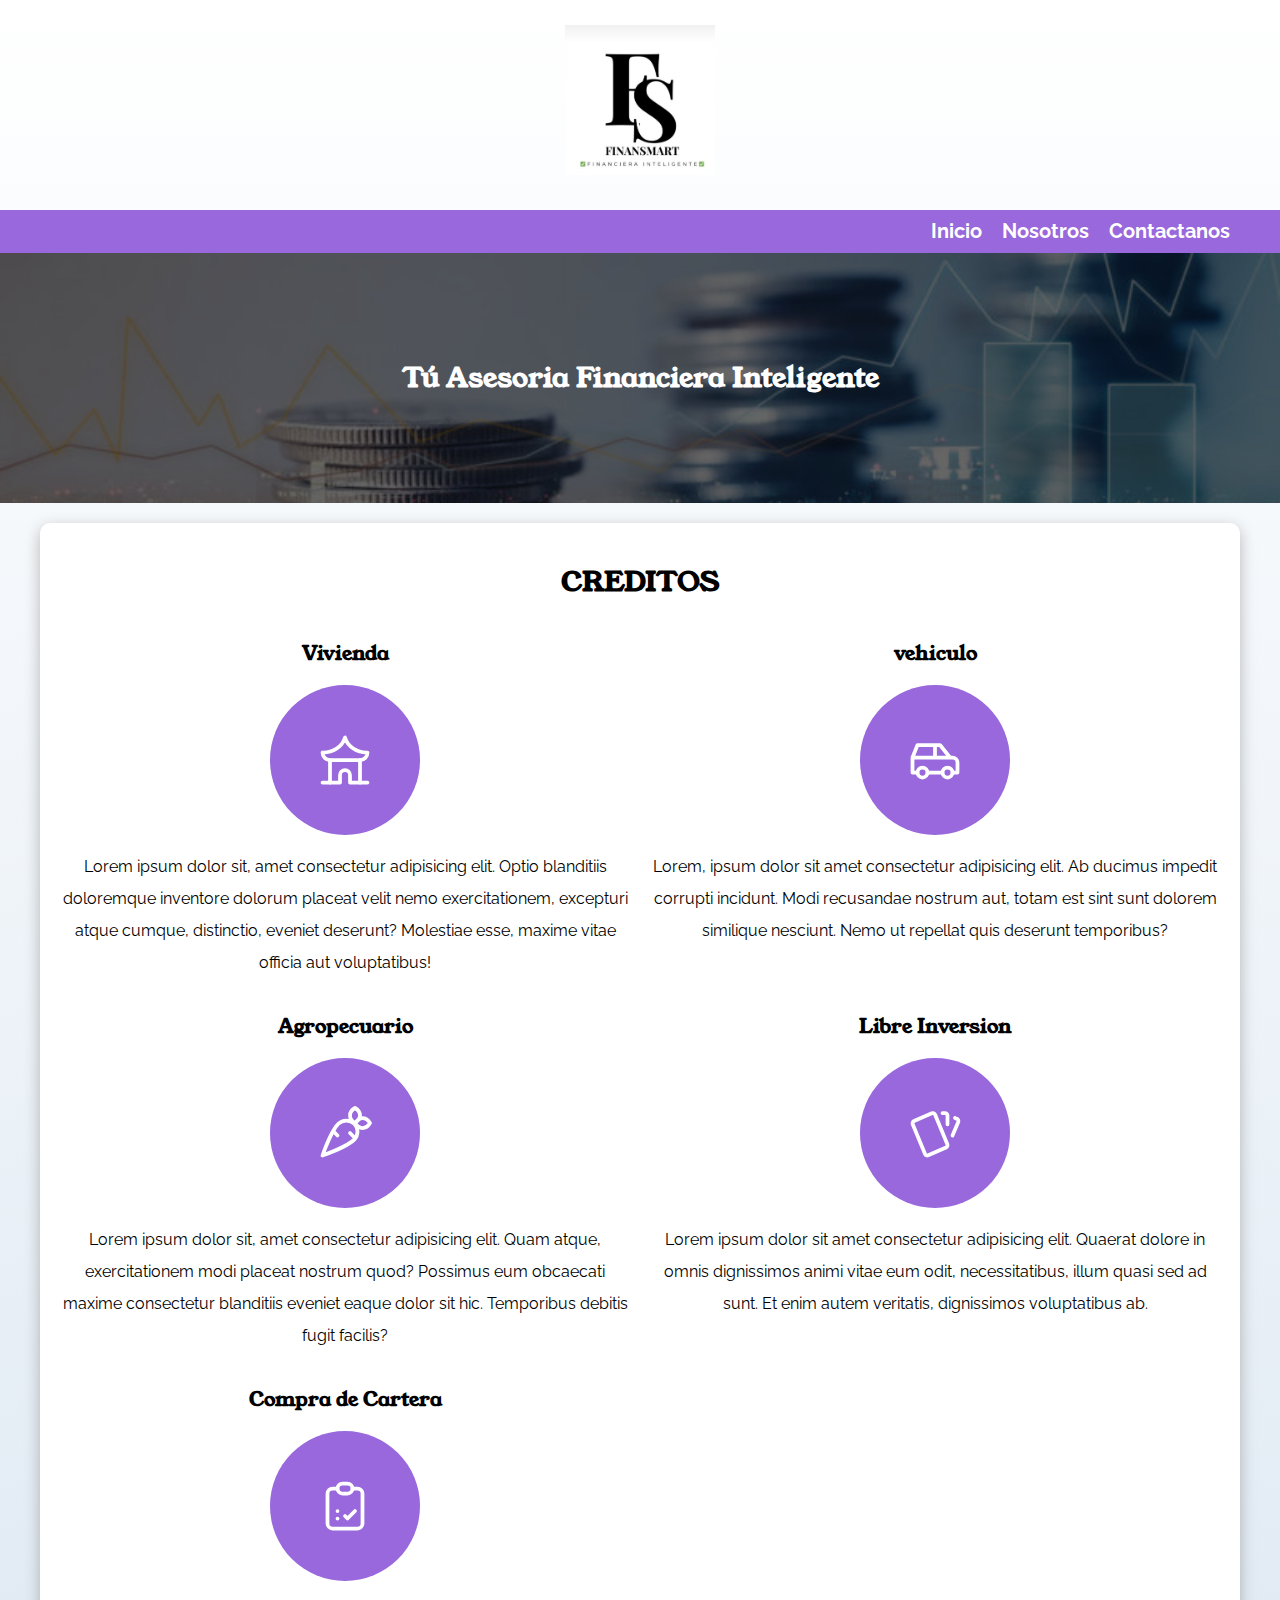
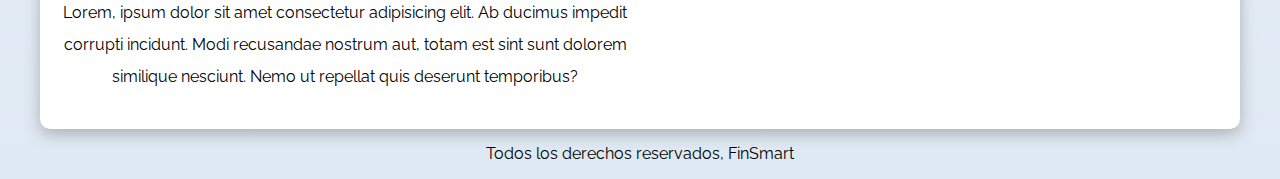
==== creditos.html @ 349445dc "diseño pagina de creditos" ====
<!DOCTYPE html>
<html lang="en">
<head>
  <meta charset="UTF-8">
  <meta name="viewport" content="width=device-width, initial-scale=1.0">
  <title>FinSmart</title>
  <link rel="stylesheet" href="./css/normalize.css">
  <link rel="preconnect" href="https://fonts.googleapis.com">
  <link rel="preconnect" href="https://fonts.gstatic.com" crossorigin>
  <link href="https://fonts.googleapis.com/css2?family=Young+Serif&display=swap" rel="stylesheet">
  <link href="https://fonts.googleapis.com/css2?family=Raleway:ital,wght@0,500;1,400&display=swap" rel="stylesheet">
  <link rel="stylesheet" href="./css/styles.css">

</head>
<body>
  <header>  
    <h1> <img class="logo" src="./img/logo.png"alt="logo"></h1>
  </header>

  <div class="nav-bg">
    <nav class="navegacion-principal contenedor">
      <a href="">Inicio</a>
      <a href="">Nosotros</a>
      <a href="">Contactanos</a>
    </nav>  
  </div>

  <section class="hero">
    <div class="contenido-hero">
      <h2>Tú Asesoria Financiera Inteligente</h2>
    </div>
  </section>


  <main class="contenedor sombra">
    <h2>CREDITOS</h2>
    <div class="servicios">
      <section class="servicio">
        <h3>Vivienda</h3>
        <div class="icono">
          <svg xmlns="http://www.w3.org/2000/svg" class="icon icon-tabler icon-tabler-building-pavilion" width="60" height="80" viewBox="0 0 24 24" stroke-width="1.5" stroke="#ffffff" fill="none" stroke-linecap="round" stroke-linejoin="round">
            <path stroke="none" d="M0 0h24v24H0z" fill="none"/>
            <path d="M3 21h7v-3a2 2 0 0 1 4 0v3h7" />
            <path d="M6 21l0 -9" />
            <path d="M18 21l0 -9" />
            <path d="M6 12h12a3 3 0 0 0 3 -3a9 8 0 0 1 -9 -6a9 8 0 0 1 -9 6a3 3 0 0 0 3 3" />
          </svg>
        </div>
        <p>Lorem ipsum dolor sit, amet consectetur adipisicing elit. Optio blanditiis doloremque inventore dolorum 
          placeat velit nemo exercitationem, excepturi atque cumque, distinctio, eveniet deserunt? Molestiae esse, 
          maxime vitae officia aut voluptatibus!</p>
      </section>

      <section class="servicio">
        <h3>vehiculo</h3>
        <div class="icono">
          <svg xmlns="http://www.w3.org/2000/svg" class="icon icon-tabler icon-tabler-car" width="60" height="80" viewBox="0 0 24 24" stroke-width="1.5" stroke="#ffffff" fill="none" stroke-linecap="round" stroke-linejoin="round">
            <path stroke="none" d="M0 0h24v24H0z" fill="none"/>
            <path d="M7 17m-2 0a2 2 0 1 0 4 0a2 2 0 1 0 -4 0" />
            <path d="M17 17m-2 0a2 2 0 1 0 4 0a2 2 0 1 0 -4 0" />
            <path d="M5 17h-2v-6l2 -5h9l4 5h1a2 2 0 0 1 2 2v4h-2m-4 0h-6m-6 -6h15m-6 0v-5" />
          </svg>  
        </div>
        <p>Lorem, ipsum dolor sit amet consectetur adipisicing elit. Ab ducimus impedit corrupti incidunt. Modi 
          recusandae nostrum aut, totam est sint sunt dolorem similique nesciunt. Nemo ut repellat quis deserunt 
          temporibus?</p>
      </section> 
     
      <section class="servicio">
        <h3>Agropecuario</h3>
        <div class="icono">
          <svg xmlns="http://www.w3.org/2000/svg" class="icon icon-tabler icon-tabler-carrot" width="60" height="80" viewBox="0 0 24 24" stroke-width="1.5" stroke="#ffffff" fill="none" stroke-linecap="round" stroke-linejoin="round">
            <path stroke="none" d="M0 0h24v24H0z" fill="none"/>
            <path d="M3 21s9.834 -3.489 12.684 -6.34a4.487 4.487 0 0 0 0 -6.344a4.483 4.483 0 0 0 -6.342 0c-2.86 2.861 -6.347 12.689 -6.347 12.689z" />
            <path d="M9 13l-1.5 -1.5" />
            <path d="M16 14l-2 -2" />
            <path d="M22 8s-1.14 -2 -3 -2c-1.406 0 -3 2 -3 2s1.14 2 3 2s3 -2 3 -2z" />
            <path d="M16 2s-2 1.14 -2 3s2 3 2 3s2 -1.577 2 -3c0 -1.86 -2 -3 -2 -3z" />
          </svg>
        </div>
        <p>Lorem ipsum dolor sit, amet consectetur adipisicing elit. Quam atque, exercitationem modi placeat nostrum 
          quod? Possimus eum obcaecati maxime consectetur blanditiis eveniet eaque dolor sit hic. Temporibus debitis 
          fugit facilis?</p>
      </section>

      <section class="servicio">
        <h3>Libre Inversion</h3>
        <div class="icono">
          <svg xmlns="http://www.w3.org/2000/svg" class="icon icon-tabler icon-tabler-cards" width="60" height="80" viewBox="0 0 24 24" stroke-width="1.5" stroke="#ffffff" fill="none" stroke-linecap="round" stroke-linejoin="round">
            <path stroke="none" d="M0 0h24v24H0z" fill="none"/>
            <path d="M3.604 7.197l7.138 -3.109a.96 .96 0 0 1 1.27 .527l4.924 11.902a1 1 0 0 1 -.514 1.304l-7.137 3.109a.96 .96 0 0 1 -1.271 -.527l-4.924 -11.903a1 1 0 0 1 .514 -1.304z" />
            <path d="M15 4h1a1 1 0 0 1 1 1v3.5" />
            <path d="M20 6c.264 .112 .52 .217 .768 .315a1 1 0 0 1 .53 1.311l-2.298 5.374" />
          </svg>
        </div>
        <p>Lorem ipsum dolor sit amet consectetur adipisicing elit. Quaerat dolore in omnis dignissimos animi vitae 
          eum odit, necessitatibus, illum quasi sed ad sunt. Et enim autem veritatis, dignissimos voluptatibus ab.</p>
      </section> 

      <section class="servicio">
        <h3>Compra de Cartera</h3>
        <div class="icono">
          <svg xmlns="http://www.w3.org/2000/svg" class="icon icon-tabler icon-tabler-checkup-list" width="60" height="60" viewBox="0 0 24 24" stroke-width="1.5" stroke="#ffffff" fill="none" stroke-linecap="round" stroke-linejoin="round">
            <path stroke="none" d="M0 0h24v24H0z" fill="none"/>
            <path d="M9 5h-2a2 2 0 0 0 -2 2v12a2 2 0 0 0 2 2h10a2 2 0 0 0 2 -2v-12a2 2 0 0 0 -2 -2h-2" />
            <path d="M9 3m0 2a2 2 0 0 1 2 -2h2a2 2 0 0 1 2 2v0a2 2 0 0 1 -2 2h-2a2 2 0 0 1 -2 -2z" />
            <path d="M9 14h.01" />
            <path d="M9 17h.01" />
            <path d="M12 16l1 1l3 -3" />
          </svg>
        </div>
        <p>Lorem, ipsum dolor sit amet consectetur adipisicing elit. Ab ducimus impedit corrupti incidunt. Modi 
          recusandae nostrum aut, totam est sint sunt dolorem similique nesciunt. Nemo ut repellat quis deserunt 
          temporibus?</p>
      </section>
    </div> <!-- cierre del div servicios -->
  </main>
 <footer class="footer">
  <p>Todos los derechos reservados, FinSmart</p>
 </footer>
 <script src="creditos.js" charset="UTF-8"></script>
</body>
</html>







<!-- 
  <div id="sidebar" >
    <div class="toggle-btn">
      <span></span>
    </div>
    <ul class="contenedor">
      <li>
        <img class="logo" src="img/logo.jpeg" alt="logo">
      </li> 
      <li>
        <a href="#" class="enlace abrir-modal" data-modal="vivienda">
            <svg xmlns="http://www.w3.org/2000/svg" class="icon icon-tabler icon-tabler-building-pavilion" width="60" height="30" viewBox="0 0 24 24" stroke-width="1.5" stroke="#ffffff" fill="none" stroke-linecap="round" stroke-linejoin="round">
                <path stroke="none" d="M0 0h24v24H0z" fill="none"/>
                <path d="M3 21h7v-3a2 2 0 0 1 4 0v3h7" />
                <path d="M6 21l0 -9" />
                <path d="M18 21l0 -9" />
                <path d="M6 12h12a3 3 0 0 0 3 -3a9 8 0 0 1 -9 -6a9 8 0 0 1 -9 6a3 3 0 0 0 3 3" />
            </svg>
            VIVIENDA
        </a>
      </li>
      
      <li>
        <a href="#" class="enlace abrir-modal" data-modal="vehiculo">
          <svg xmlns="http://www.w3.org/2000/svg" class="icon icon-tabler icon-tabler-car" width="60" height="30" viewBox="0 0 24 24" stroke-width="1.5" stroke="#ffffff" fill="none" stroke-linecap="round" stroke-linejoin="round">
            <path stroke="none" d="M0 0h24v24H0z" fill="none"/>
            <path d="M7 17m-2 0a2 2 0 1 0 4 0a2 2 0 1 0 -4 0" />
            <path d="M17 17m-2 0a2 2 0 1 0 4 0a2 2 0 1 0 -4 0" />
            <path d="M5 17h-2v-6l2 -5h9l4 5h1a2 2 0 0 1 2 2v4h-2m-4 0h-6m-6 -6h15m-6 0v-5" />
          </svg>          
          VEHÍCULO
        </a>
      </li>
      <li>
        <a href="#" class="enlace abrir-modal" data-modal="inversion">
          
          LIBRE INVERSIÓN
        </a>
      </li>
      <li>
        <a href="#" class="enlace abrir-modal" data-modal="inversion">
          <svg xmlns="http://www.w3.org/2000/svg" class="icon icon-tabler icon-tabler-carrot" width="60" height="30" viewBox="0 0 24 24" stroke-width="1.5" stroke="#ffffff" fill="none" stroke-linecap="round" stroke-linejoin="round">
            <path stroke="none" d="M0 0h24v24H0z" fill="none"/>
            <path d="M3 21s9.834 -3.489 12.684 -6.34a4.487 4.487 0 0 0 0 -6.344a4.483 4.483 0 0 0 -6.342 0c-2.86 2.861 -6.347 12.689 -6.347 12.689z" />
            <path d="M9 13l-1.5 -1.5" />
            <path d="M16 14l-2 -2" />
            <path d="M22 8s-1.14 -2 -3 -2c-1.406 0 -3 2 -3 2s1.14 2 3 2s3 -2 3 -2z" />
            <path d="M16 2s-2 1.14 -2 3s2 3 2 3s2 -1.577 2 -3c0 -1.86 -2 -3 -2 -3z" />
          </svg>
          AGROPECUARIO
        </a>
      </li>
      <li>
        <a href="#" class="enlace abrir-modal" data-modal="inversion">
          <svg xmlns="http://www.w3.org/2000/svg" class="icon icon-tabler icon-tabler-checkup-list" width="60" height="30" viewBox="0 0 24 24" stroke-width="1.5" stroke="#ffffff" fill="none" stroke-linecap="round" stroke-linejoin="round">
            <path stroke="none" d="M0 0h24v24H0z" fill="none"/>
            <path d="M9 5h-2a2 2 0 0 0 -2 2v12a2 2 0 0 0 2 2h10a2 2 0 0 0 2 -2v-12a2 2 0 0 0 -2 -2h-2" />
            <path d="M9 3m0 2a2 2 0 0 1 2 -2h2a2 2 0 0 1 2 2v0a2 2 0 0 1 -2 2h-2a2 2 0 0 1 -2 -2z" />
            <path d="M9 14h.01" />
            <path d="M9 17h.01" />
            <path d="M12 16l1 1l3 -3" />
          </svg>
          COMPRA DE CARTERA
        </a>
      </li>
      
    </ul>

    <div id="modal-vivienda" class="modal">
      <div class="modal-contenido">
        <span class="cerrar" onclick="cerrarModal('vivienda')">&times;</span>
          <form class="formulario"> 
            <div class="contenedor-campos">
              <div class="campo">
                <label for="vivendanueva">Vivienda Nueva</label>
                <input class="input-checkbox"  type="checkbox">
              </div>
              <div class="campo">
                <label for="vivendausada">Vivienda Usada</label>
                <input class="input-checkbox"  type="checkbox">
              </div>
              <div class="campo">
                <label for="vis">Vis</label>
                <input class="input-checkbox"  type="checkbox">
              </div>
              <div class="campo">
                <label for="novis">No Vis</label>
                <input class="input-checkbox" type="checkbox">                          
              </div>
              <div class="campo">
                <label for="economia">Acividad Económica</label>
                <input class="input-text" type="text">
              </div>
              <div class="campo">
                <label for="salario">Rango Salarial</label>
                <input class="input-text" type="text">
              </div>
              <div class="campo">
                <label for="salario">Tipo de Contrato</label>
                <input class="input-text" type="text">
              </div>
            </div>
          </form>
      </div>
    </div>
    <div id="modal-inversion" class="modal">
      <div class="modal-contenido">
        <span class="cerrar" onclick="cerrarModal('inversion')">&times;</span>
        <p>Contenido de la inversion</p>
      </div>
    </div>
    <div id="modal-vehiculo" class="modal">
      <div class="modal-contenido">
        <span class="cerrar" onclick="cerrarModal('vehiculo')">&times;</span>
        <p>Contenido de la vehiculo</p>
      </div>
    </div>
    <div id="modal-contacto" class="modal">
      <div class="modal-contenido">
        <span class="cerrar" onclick="cerrarModal('contacto')">&times;</span>
        <p>Contenido de la contacto</p>
      </div>
    </div>

    
  </div> -->
---- css/styles.css ----
:root {
    --primario: #9868dc;
    --blanco: #ffffff;
    --fuentetitulos:'Young Serif', serif; 
    --fuenteparrafos: 'Raleway', sans-serif; 
    
}
/*Globales*/
html{
    font-size:62.5% ;
    box-sizing: border-box;
}
*, *:before,*:after {
    box-sizing: inherit;
}
body{
    font-size: 16px;/* 1 rem = 10px*/
    font-family: 'Raleway', sans-serif;
    background-image: linear-gradient(to top, #DFE9F3 0%, var(--blanco) 100%);
}
.contenedor {
    max-width: 120rem;
    margin: 0 auto;
}

.logo {
    width: 15rem;    
}
.sombra {
    -webkit-box-shadow: 0px 5px 15px 0px rgba(112,112,112,0.48);
    -moz-box-shadow: 0px 5px 15px 0px rgba(112,112,112,0.48);
    box-shadow: 0px 5px 15px 0px rgba(112,112,112,0.48);
    background-color: var(--blanco);
    padding: 2rem;
    border-radius: 1rem;
}
/* Tipografia*/
h1 {
    font-size: 3.8rem;
}
h2 {
    font-size: 2.8rem;   
}
h3 {
    font-size: 2rem;
}
h1,h2,h3 {
    font-family: 'Young Serif', serif;
    text-align: center;
}



/* Navegacion Principal */
.nav-bg{
    background-color: var(--primario);
}
.navegacion-principal {   
    display: flex;
    flex-direction: column;
  
}

@media (min-width: 480px) {
    .navegacion-principal {
        flex-direction: row;
        justify-content: flex-end;
    }
}
.navegacion-principal a {
    display: block;
    text-align: center;
    color: var(--blanco);
    text-decoration: none;
    font-size: 2rem;
    font-weight: 700;
    padding: 1rem;
}
.navegacion-principal a:hover {
    background-color: var(--blanco);
    color: var(--primario);
}
/*backgraun imagen*/
.hero {
    background-image: url(../img/imagenppal.jpg);
    background-repeat: no-repeat;
    background-size: cover;
    height: 250px;
    position: relative;
    margin-bottom: 2rem;
}
.contenido-hero {
    position: absolute;
    background-color: rgba(0, 0, 0, 0.6);
    width: 100%;
    height: 100%;
    display: flex;
    /*alinear vertical y horizontalmente*/
    flex-direction: column;
    align-items: center;
    justify-content: center;
    color: var(--blanco);
}
/* servicios */
@media (min-width: 768px) {
    .servicios {
        display: grid;
        grid-template-columns: 1fr 1fr ;
        grid-template-rows: auto auto auto;
        column-gap: 2rem;
    }

    
}
.servicio {
    display: flex;
    flex-direction: column;
    align-items: center;
}
.servicio p {
    line-height: 2;
    text-align: center;
    font-family: var(--fuenteparrafos);
}
.servicio .icono {
    height: 15rem;
    width: 15rem;
    background-color: var(--primario);
    border-radius: 50%;
    display: flex;
    justify-content: center;
    align-items: center;
}



  /* terminos y condicones  */
.contenedor-tercon {
    margin: 10% 25%;
    box-shadow: 15px 15px 25px 25px;
    border-radius: 10px;
}

 .button-tercon {
    margin-bottom:25px;
    padding: 10px;
    border-radius: 10px;
    background-color: blue;
    color: white;
 }

.overlay {
    display: none;
    position: fixed;
    top: 0;
    left: 0;
    width: 100%;
    height: 100%;
    background-color: rgba(0, 0, 0, 0.7);
    align-items: center;
    justify-content: center;
    z-index: 1;
}
.popup {
    background-color: #fff;
    padding: 20px;
    border-radius: 5px;
    box-shadow: 0px 0px 10px rgba(0, 0, 0, 0.5);
    text-align: center;
}

.footer {
    text-align: center;
}
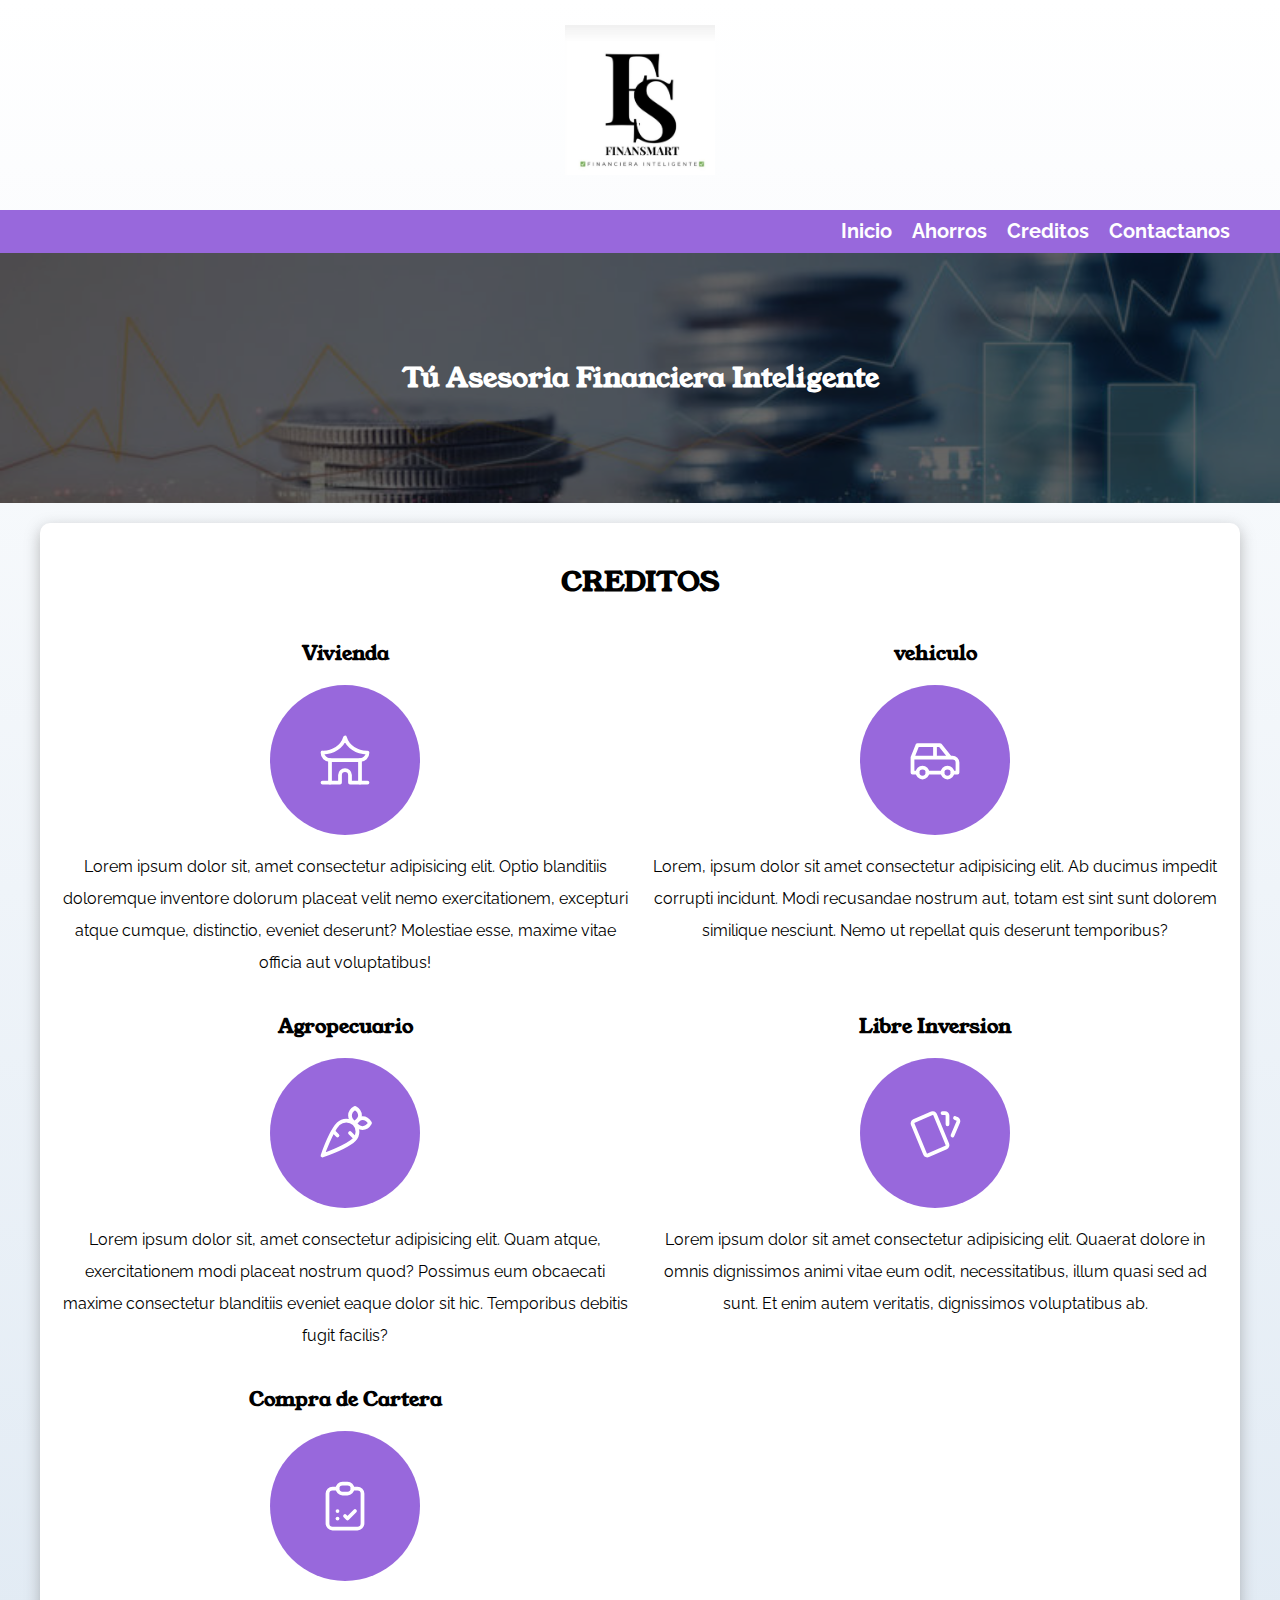
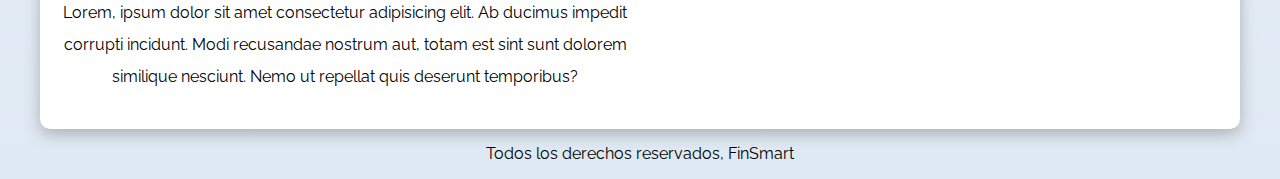
==== commit 85d03136: "enlaszando pagina de creditos y ahorros" ====
--- a/creditos.html
+++ b/creditos.html
@@ -10,6 +10,7 @@
   <link href="https://fonts.googleapis.com/css2?family=Young+Serif&display=swap" rel="stylesheet">
   <link href="https://fonts.googleapis.com/css2?family=Raleway:ital,wght@0,500;1,400&display=swap" rel="stylesheet">
   <link rel="stylesheet" href="./css/styles.css">
+ 
 
 </head>
 <body>
@@ -20,7 +21,8 @@
   <div class="nav-bg">
     <nav class="navegacion-principal contenedor">
       <a href="">Inicio</a>
-      <a href="">Nosotros</a>
+      <a href="./cuentadeahorros.html">Ahorros</a>
+      <a href="./creditos.js">Creditos</a>
       <a href="">Contactanos</a>
     </nav>  
   </div>
--- a/css/styles.css
+++ b/css/styles.css
@@ -145,7 +145,7 @@
     margin-bottom:25px;
     padding: 10px;
     border-radius: 10px;
-    background-color: blue;
+    background-color: #9868DC;
     color: white;
  }
 
@@ -171,4 +171,68 @@
 
 .footer {
     text-align: center;
+}
+
+/* Formulario de registro */
+
+.formulario {
+
+    background-color: #f5f5f5;
+    display: flex;
+    justify-content: center;
+    align-items: center;
+    
+ 
+}
+
+.form-container {
+    background-color: #fff;
+    border: 1px solid #ccc;
+    border-radius: 5px;
+    box-shadow: 0 0 10px rgba(0, 0, 0, 0.1);
+    max-width: 600px;
+    padding: 20px;
+    text-align: center;
+   
+}
+
+h1 {
+    color: var(--primario);
+    
+}
+
+.input-group {
+    margin-bottom: 20px;
+}
+
+label {
+    display: block;
+    font-weight: bold;
+    margin-bottom: 5px;
+    color: #555;
+}
+
+input[type="text"],
+input[type="tel"],
+select {
+    width: 100%;
+    padding: 10px;
+    border: 1px solid #ccc;
+    border-radius: 3px;
+    font-size: 16px;
+}
+
+input[type="submit"] {
+    background-color: var(--primario);
+    color: #fff;
+    padding: 10px 20px;
+    border: none;
+    border-radius: 3px;
+    font-size: 18px;
+    cursor: pointer;
+    transition: background-color 0.3s;
+}
+
+input[type="submit"]:hover {
+    background-color: #710c7e;
 }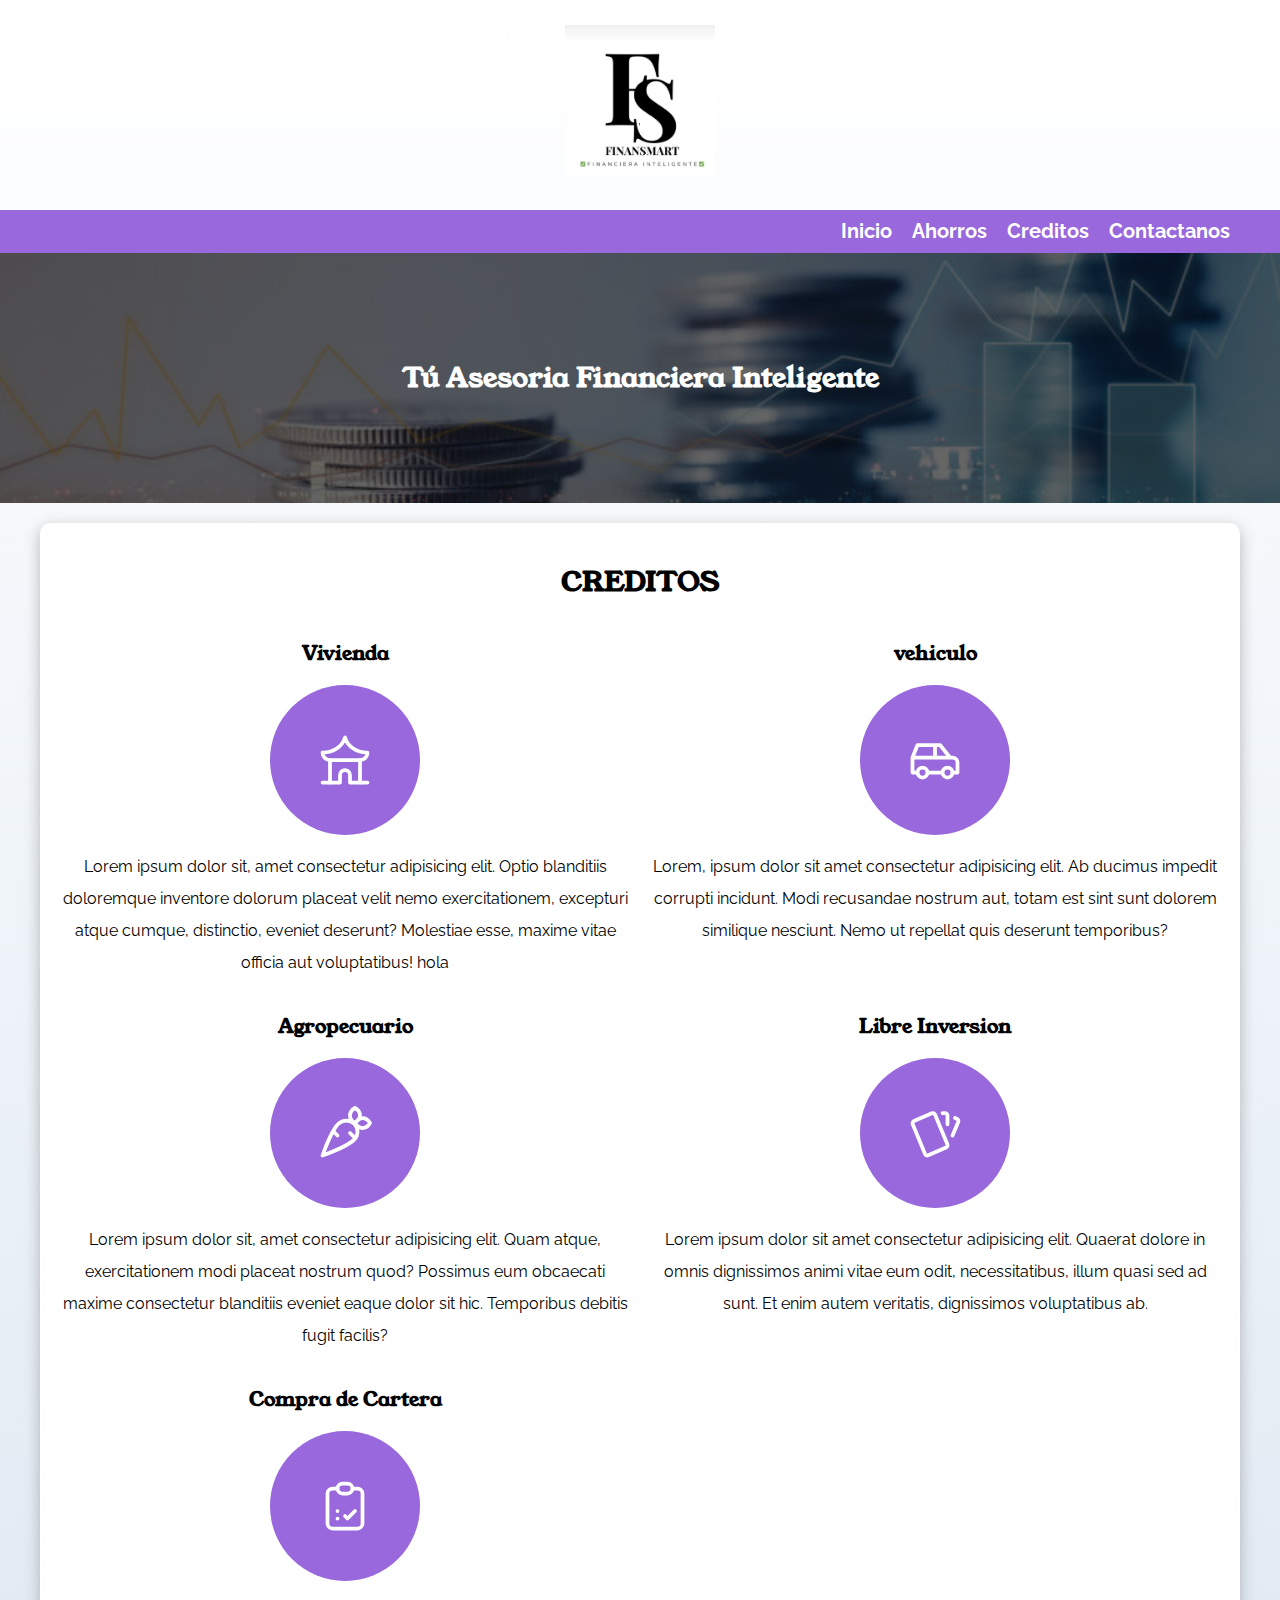
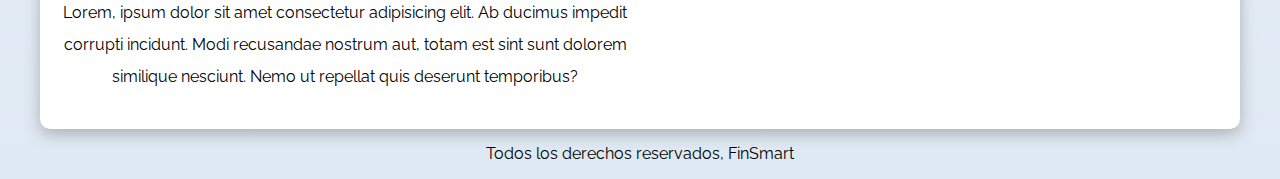
==== commit 3ddb445b: "modif hola" ====
--- a/creditos.html
+++ b/creditos.html
@@ -50,7 +50,7 @@
         </div>
         <p>Lorem ipsum dolor sit, amet consectetur adipisicing elit. Optio blanditiis doloremque inventore dolorum 
           placeat velit nemo exercitationem, excepturi atque cumque, distinctio, eveniet deserunt? Molestiae esse, 
-          maxime vitae officia aut voluptatibus!</p>
+          maxime vitae officia aut voluptatibus! hola</p>
       </section>
 
       <section class="servicio">
--- a/css/styles.css
+++ b/css/styles.css
@@ -131,6 +131,7 @@
     justify-content: center;
     align-items: center;
 }
+
 
 
 
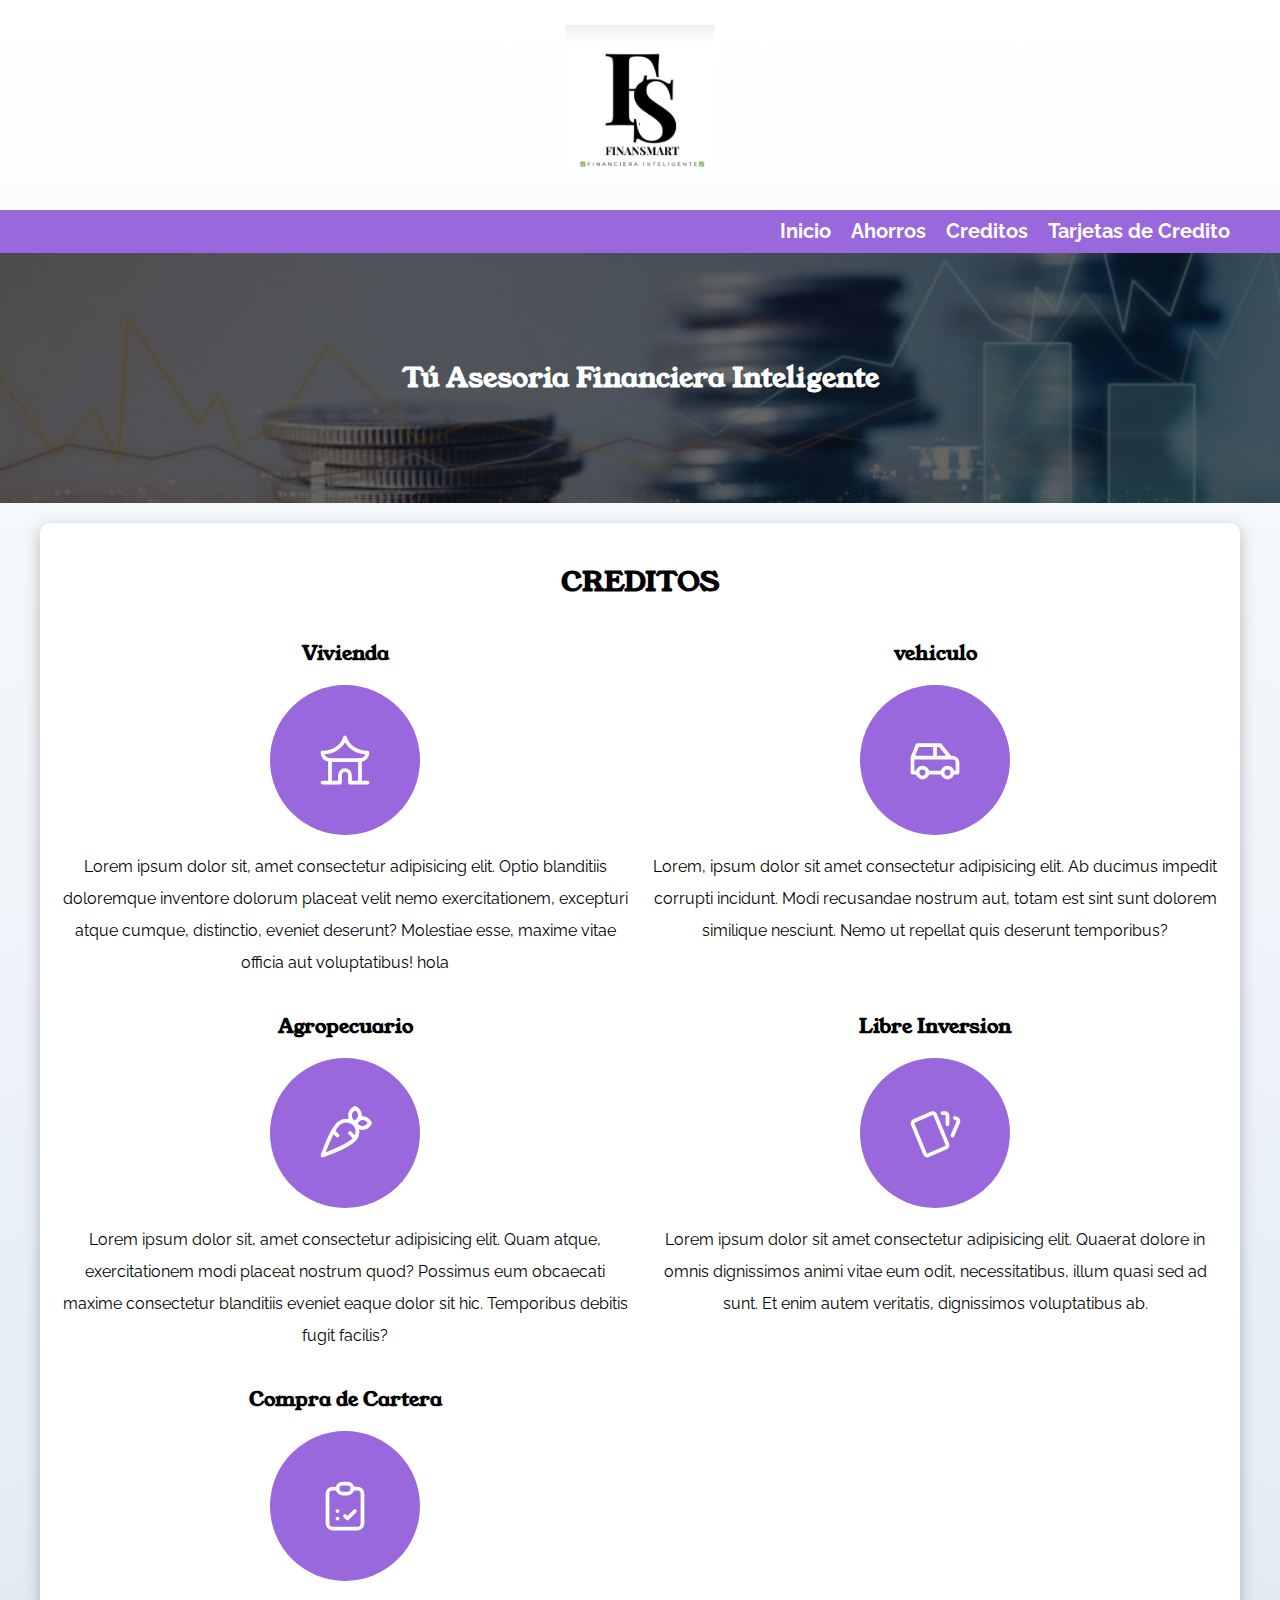
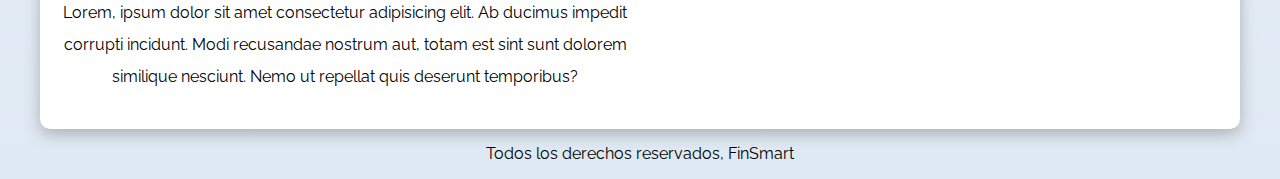
==== commit 710f3efa: "pagina tarjeta credito" ====
--- a/creditos.html
+++ b/creditos.html
@@ -20,10 +20,10 @@
 
   <div class="nav-bg">
     <nav class="navegacion-principal contenedor">
-      <a href="">Inicio</a>
+      <a href="./index.html">Inicio</a>
       <a href="./cuentadeahorros.html">Ahorros</a>
-      <a href="./creditos.js">Creditos</a>
-      <a href="">Contactanos</a>
+      <a href="./creditos.html">Creditos</a>
+      <a href="./paginaTCreditos.html">Tarjetas de Credito</a>
     </nav>  
   </div>
 
--- a/css/styles.css
+++ b/css/styles.css
@@ -47,6 +47,10 @@
 h1,h2,h3 {
     font-family: 'Young Serif', serif;
     text-align: center;
+}
+p {
+	font-family: var(--fuenteparrafos);
+	text-align: center;
 }
 
 
@@ -236,4 +240,257 @@
 
 input[type="submit"]:hover {
     background-color: #710c7e;
-}+}
+.boton-guardar {
+    display: inline-block;
+    padding: 10px 20px;
+    background-color: #710c7e;
+    color: #fff; 
+    text-decoration: none; 
+    border: 1px solid #710c7e; 
+    border-radius: 5px; 
+  }
+  
+  .boton-guardar:hover {
+    background-color: #710c7e;
+  }
+ 
+/* Boton de empieza*/
+
+	input[type="button"],
+	input[type="submit"],
+	input[type="reset"],
+	button,
+	.button {
+		-webkit-appearance: none;
+		display: inline-block;
+		text-decoration: none;
+		cursor: pointer;
+		border: 0;
+		border-radius: 5px;
+		background: #9868DC;
+		color: #ffffff !important;
+		font-weight: 700;
+		outline: 0;
+		font-size: 1.1em;
+		padding: 0.65em 1.5em 0.65em 1.5em;
+		text-align: center;
+		-moz-transition: background-color .25s ease-in-out;
+		-webkit-transition: background-color .25s ease-in-out;
+		-ms-transition: background-color .25s ease-in-out;
+		transition: background-color .25s ease-in-out;
+	}
+
+		input[type="button"].icon:before,
+		input[type="submit"].icon:before,
+		input[type="reset"].icon:before,
+		button.icon:before,
+		.button.icon:before {
+			opacity: 0.35;
+			position: relative;
+			top: 0.05em;
+			margin-right: 0.75em;
+		}
+
+		input[type="button"].large,
+		input[type="submit"].large,
+		input[type="reset"].large,
+		button.large,
+		.button.large {
+			font-size: 1.5em;
+			padding: 0.75em 1.5em 0.75em 1.5em;
+		}
+
+/* Iconos principales */
+
+	.icon {
+		text-decoration: none;
+		position: relative;
+		text-decoration: none;
+	}
+
+		.icon:before {
+			-moz-osx-font-smoothing: grayscale;
+			-webkit-font-smoothing: antialiased;
+			display: inline-block;
+			font-style: normal;
+			font-variant: normal;
+			text-rendering: auto;
+			line-height: 1;
+			text-transform: none !important;
+			font-family: 'Font Awesome 5 Free';
+			font-weight: 400;
+		}
+
+		.icon.solid:before {
+			font-weight: 900;
+		}
+
+		.icon.brands:before {
+			font-family: 'Font Awesome 5 Brands';
+		}
+
+		.icon:before {
+			line-height: inherit;
+		}
+
+		.icon > .label {
+			display: none;
+		}
+
+		.icon.featured {
+			position: relative;
+			display: inline-block;
+			background-color: #2aa4dd;
+			width: 9em;
+			padding: 1.75em 0 0.75em 0;
+			border-top-left-radius: 5px;
+			border-top-right-radius: 5px;
+			margin: 0 0 4.5em 0;
+			cursor: default;
+		}
+
+			.icon.featured:after {
+				content: '';
+				position: absolute;
+				bottom: -1.95em;
+				left: 0;
+				border-top: solid 2em #9868DC;
+				border-left: solid 4.5em transparent;
+				border-right: solid 4.5em transparent;
+			}
+
+			.icon.featured.alt {
+				background-color: #2aa4dd;
+			}
+
+				.icon.featured.alt:after {
+					border-top-color: #9868DC;
+				}
+
+			.icon.featured.alt2 {
+				background-color: #2aa4dd;
+			}
+
+				.icon.featured.alt2:after {
+					border-top-color: #9868DC;
+				}
+
+
+
+/* fondo de donde va empieza vivir una experiencia financiera */
+
+	#banner {
+		background: #9868DC url("../../images/pic01.jpg");
+		background-position: center center;
+		background-size: auto 100%;
+		background-repeat: no-repeat;
+		text-align: center;
+		position: relative;
+		padding: 8em 0;
+		margin: 4em 0 0 0;
+	}
+
+		#banner header {
+			background-color: rgba(34, 30, 31, 0.98);
+			display: inline-block;
+			padding: 2.5em 5em;
+			border-radius: 5px;
+		}
+
+			#banner header h2 {
+				color: #9868DC;
+				font-weight: 700;
+				font-size: 2.5em;
+				margin: 0 0 0.65em 0;
+			}
+
+			#banner header p {
+				color: #2aa4dd;
+				padding: 0;
+				font-style: normal;
+				margin: 0;
+				font-size: 1.5em;
+			}
+
+/* centra la pagina */
+
+	#intro {
+		text-align: center;
+		overflow: hidden;
+	}
+
+		#intro section {
+			margin: 3em 0;
+			padding: 2.5em 0;
+		}
+
+		#intro h2 {
+			font-size: 1.75em;
+		}
+
+		#intro p {
+			margin: 5;
+		}
+
+		#intro .middle {
+			position: relative;
+			z-index: 1;
+		}
+
+			#intro .middle:before {
+				content: '';
+				width: 32px;
+				height: 100%;
+				position: absolute;
+				left: -24px;
+				top: 0;
+				display: block;
+				z-index: -1;
+				box-shadow: 32px 0 0 0 #fff, 0 -32px 0 0 #fff, 0 32px 0 0 #fff, 32px 32px 0 0 #fff, 32px -32px 0 0 #fff, 0 0 32px 0 rgba(0, 0, 0, 0.15);
+			}
+
+			#intro .middle:after {
+				content: '';
+				width: 32px;
+				height: 100%;
+				position: absolute;
+				right: -24px;
+				top: 0;
+				display: block;
+				z-index: -1;
+				box-shadow: -32px 0 0 0 #fff, 0 -32px 0 0 #fff, 0 32px 0 0 #fff, -32px 32px 0 0 #fff, -32px -32px 0 0 #fff, 0 0 32px 0 rgba(0, 0, 0, 0.15);
+			}
+
+		#intro .button {
+			min-width: 12em;
+		}
+
+		#intro footer {
+			margin: 0;
+		}
+
+
+
+		/* centra titulo */
+
+			#footer {
+				padding: 40px 0 20px 0;
+			}
+
+	
+    .center { 
+        height: 200px;
+        position: relative;
+        border: 3px solid #9868DC(55, 0, 128); 
+      }
+      
+      .center h1 {
+        margin: 0;
+        position: absolute;
+        top: 50%;
+        left: 50%;
+        -ms-transform: translate(-50%, -50%);
+        transform: translate(-50%, -50%);
+      }
+	   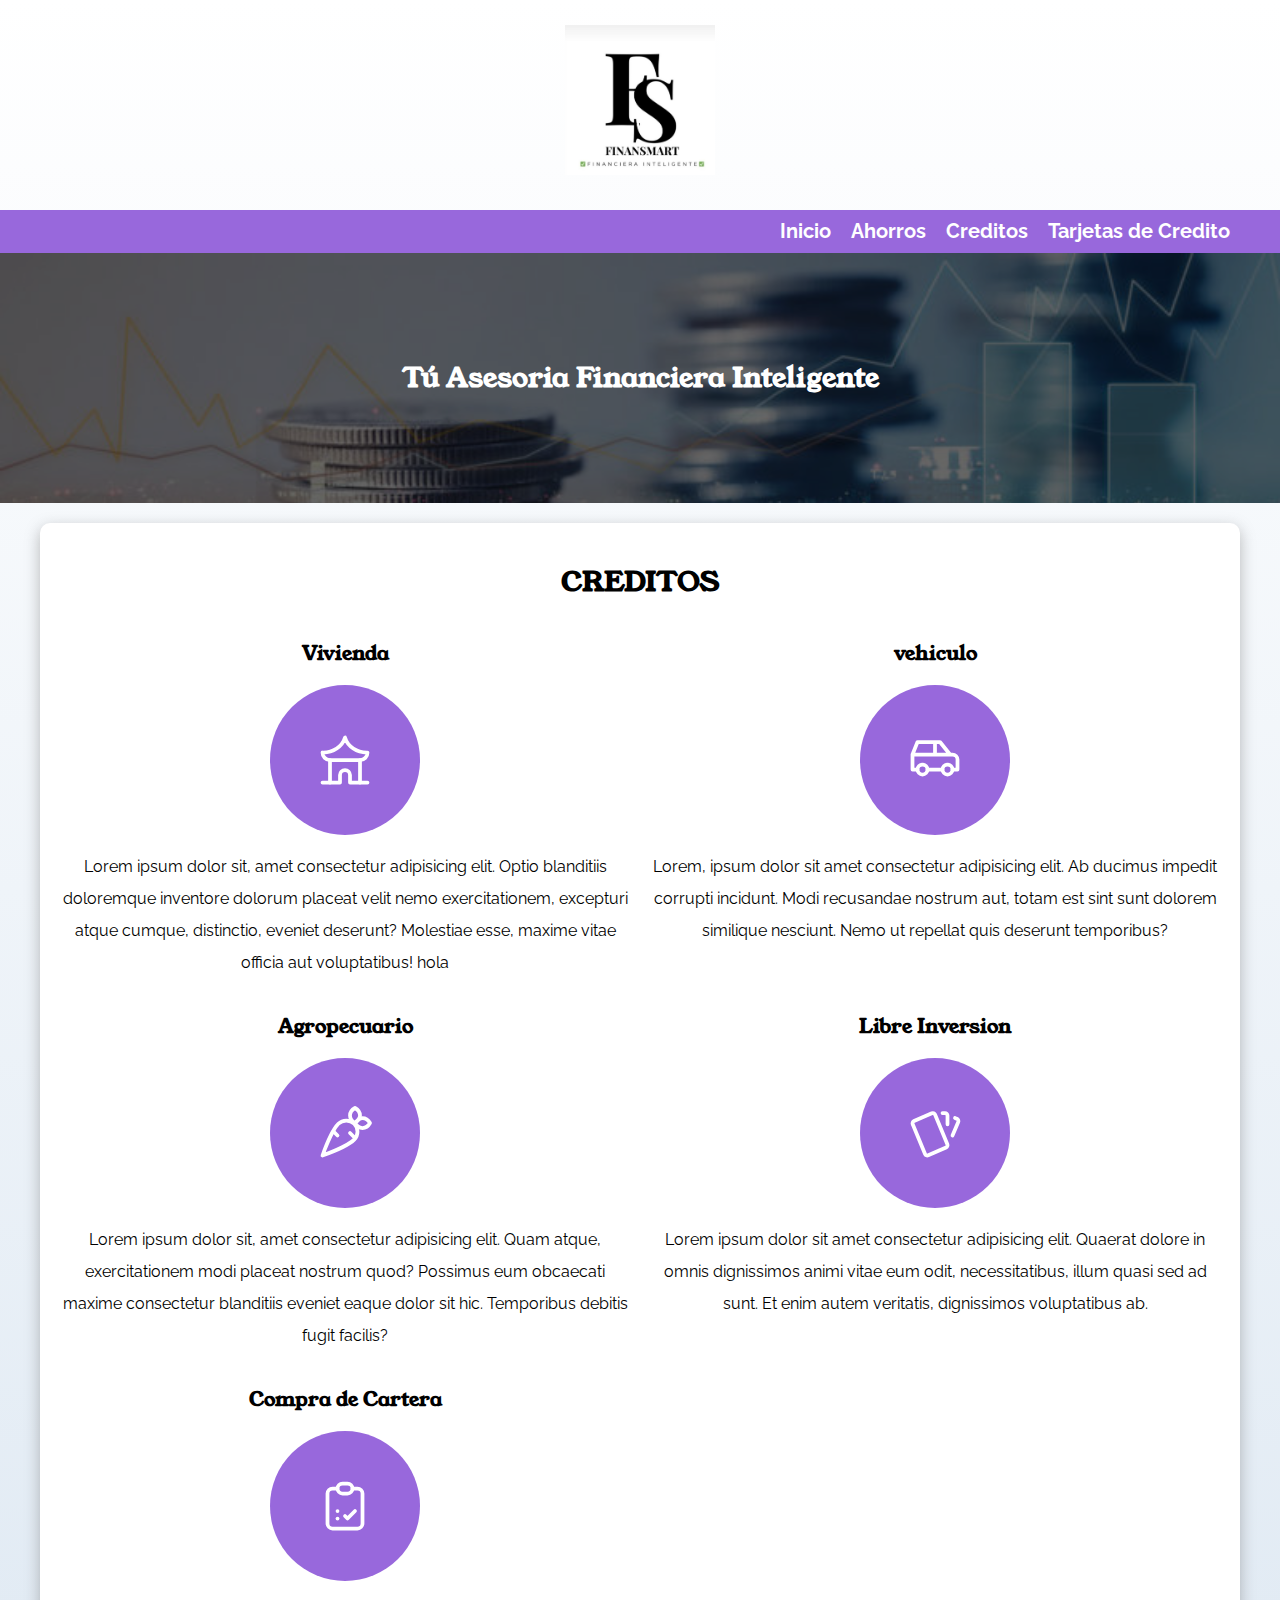
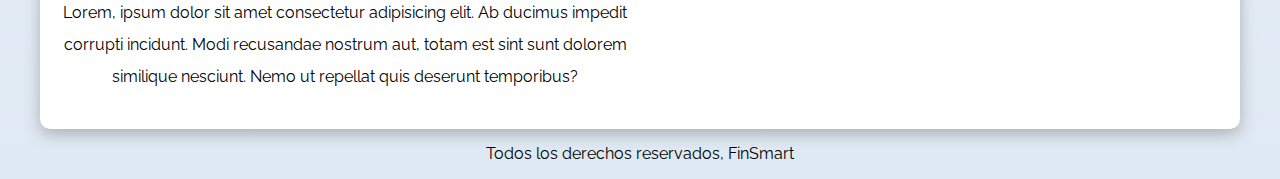
==== commit 2f55ed68: "cambiando estilos" ====
--- a/creditos.html
+++ b/creditos.html
@@ -39,7 +39,7 @@
     <div class="servicios">
       <section class="servicio">
         <h3>Vivienda</h3>
-        <div class="icono">
+        <div class="icono" >
           <svg xmlns="http://www.w3.org/2000/svg" class="icon icon-tabler icon-tabler-building-pavilion" width="60" height="80" viewBox="0 0 24 24" stroke-width="1.5" stroke="#ffffff" fill="none" stroke-linecap="round" stroke-linejoin="round">
             <path stroke="none" d="M0 0h24v24H0z" fill="none"/>
             <path d="M3 21h7v-3a2 2 0 0 1 4 0v3h7" />
@@ -52,16 +52,55 @@
           placeat velit nemo exercitationem, excepturi atque cumque, distinctio, eveniet deserunt? Molestiae esse, 
           maxime vitae officia aut voluptatibus! hola</p>
       </section>
+      <!-- <div id="myModal" class="modal">
+        <div class="modal-content">
+            <span class="close" id="closeModal">&times;</span>
+            <form class="formulario"> 
+              <div class="contenedor-campos">
+                <div class="campo">
+                  <label for="vivendanueva">Vivienda Nueva</label>
+                  <input class="input-checkbox"  type="checkbox">
+                </div>
+                <div class="campo">
+                  <label for="vivendausada">Vivienda Usada</label>
+                  <input class="input-checkbox"  type="checkbox">
+                </div>
+                <div class="campo">
+                  <label for="vis">Vis</label>
+                  <input class="input-checkbox"  type="checkbox">
+                </div>
+                <div class="campo">
+                  <label for="novis">No Vis</label>
+                  <input class="input-checkbox" type="checkbox">                          
+                </div>
+                <div class="campo">
+                  <label for="economia">Acividad Económica</label>
+                  <input class="input-text" type="text">
+                </div>
+                <div class="campo">
+                  <label for="salario">Rango Salarial</label>
+                  <input class="input-text" type="text">
+                </div>
+                <div class="campo">
+                  <label for="salario">Tipo de Contrato</label>
+                  <input class="input-text" type="text">
+                </div>
+              </div>
+            </form>
+        </div>
+    </div> -->
 
       <section class="servicio">
         <h3>vehiculo</h3>
         <div class="icono">
+          <a href="#" class="enlace abrir-modal" data-modal="vivienda">
           <svg xmlns="http://www.w3.org/2000/svg" class="icon icon-tabler icon-tabler-car" width="60" height="80" viewBox="0 0 24 24" stroke-width="1.5" stroke="#ffffff" fill="none" stroke-linecap="round" stroke-linejoin="round">
             <path stroke="none" d="M0 0h24v24H0z" fill="none"/>
             <path d="M7 17m-2 0a2 2 0 1 0 4 0a2 2 0 1 0 -4 0" />
             <path d="M17 17m-2 0a2 2 0 1 0 4 0a2 2 0 1 0 -4 0" />
             <path d="M5 17h-2v-6l2 -5h9l4 5h1a2 2 0 0 1 2 2v4h-2m-4 0h-6m-6 -6h15m-6 0v-5" />
-          </svg>  
+          </svg>
+        </a>  
         </div>
         <p>Lorem, ipsum dolor sit amet consectetur adipisicing elit. Ab ducimus impedit corrupti incidunt. Modi 
           recusandae nostrum aut, totam est sint sunt dolorem similique nesciunt. Nemo ut repellat quis deserunt 
@@ -128,132 +167,3 @@
 
 
 
-
-
-<!-- 
-  <div id="sidebar" >
-    <div class="toggle-btn">
-      <span></span>
-    </div>
-    <ul class="contenedor">
-      <li>
-        <img class="logo" src="img/logo.jpeg" alt="logo">
-      </li> 
-      <li>
-        <a href="#" class="enlace abrir-modal" data-modal="vivienda">
-            <svg xmlns="http://www.w3.org/2000/svg" class="icon icon-tabler icon-tabler-building-pavilion" width="60" height="30" viewBox="0 0 24 24" stroke-width="1.5" stroke="#ffffff" fill="none" stroke-linecap="round" stroke-linejoin="round">
-                <path stroke="none" d="M0 0h24v24H0z" fill="none"/>
-                <path d="M3 21h7v-3a2 2 0 0 1 4 0v3h7" />
-                <path d="M6 21l0 -9" />
-                <path d="M18 21l0 -9" />
-                <path d="M6 12h12a3 3 0 0 0 3 -3a9 8 0 0 1 -9 -6a9 8 0 0 1 -9 6a3 3 0 0 0 3 3" />
-            </svg>
-            VIVIENDA
-        </a>
-      </li>
-      
-      <li>
-        <a href="#" class="enlace abrir-modal" data-modal="vehiculo">
-          <svg xmlns="http://www.w3.org/2000/svg" class="icon icon-tabler icon-tabler-car" width="60" height="30" viewBox="0 0 24 24" stroke-width="1.5" stroke="#ffffff" fill="none" stroke-linecap="round" stroke-linejoin="round">
-            <path stroke="none" d="M0 0h24v24H0z" fill="none"/>
-            <path d="M7 17m-2 0a2 2 0 1 0 4 0a2 2 0 1 0 -4 0" />
-            <path d="M17 17m-2 0a2 2 0 1 0 4 0a2 2 0 1 0 -4 0" />
-            <path d="M5 17h-2v-6l2 -5h9l4 5h1a2 2 0 0 1 2 2v4h-2m-4 0h-6m-6 -6h15m-6 0v-5" />
-          </svg>          
-          VEHÍCULO
-        </a>
-      </li>
-      <li>
-        <a href="#" class="enlace abrir-modal" data-modal="inversion">
-          
-          LIBRE INVERSIÓN
-        </a>
-      </li>
-      <li>
-        <a href="#" class="enlace abrir-modal" data-modal="inversion">
-          <svg xmlns="http://www.w3.org/2000/svg" class="icon icon-tabler icon-tabler-carrot" width="60" height="30" viewBox="0 0 24 24" stroke-width="1.5" stroke="#ffffff" fill="none" stroke-linecap="round" stroke-linejoin="round">
-            <path stroke="none" d="M0 0h24v24H0z" fill="none"/>
-            <path d="M3 21s9.834 -3.489 12.684 -6.34a4.487 4.487 0 0 0 0 -6.344a4.483 4.483 0 0 0 -6.342 0c-2.86 2.861 -6.347 12.689 -6.347 12.689z" />
-            <path d="M9 13l-1.5 -1.5" />
-            <path d="M16 14l-2 -2" />
-            <path d="M22 8s-1.14 -2 -3 -2c-1.406 0 -3 2 -3 2s1.14 2 3 2s3 -2 3 -2z" />
-            <path d="M16 2s-2 1.14 -2 3s2 3 2 3s2 -1.577 2 -3c0 -1.86 -2 -3 -2 -3z" />
-          </svg>
-          AGROPECUARIO
-        </a>
-      </li>
-      <li>
-        <a href="#" class="enlace abrir-modal" data-modal="inversion">
-          <svg xmlns="http://www.w3.org/2000/svg" class="icon icon-tabler icon-tabler-checkup-list" width="60" height="30" viewBox="0 0 24 24" stroke-width="1.5" stroke="#ffffff" fill="none" stroke-linecap="round" stroke-linejoin="round">
-            <path stroke="none" d="M0 0h24v24H0z" fill="none"/>
-            <path d="M9 5h-2a2 2 0 0 0 -2 2v12a2 2 0 0 0 2 2h10a2 2 0 0 0 2 -2v-12a2 2 0 0 0 -2 -2h-2" />
-            <path d="M9 3m0 2a2 2 0 0 1 2 -2h2a2 2 0 0 1 2 2v0a2 2 0 0 1 -2 2h-2a2 2 0 0 1 -2 -2z" />
-            <path d="M9 14h.01" />
-            <path d="M9 17h.01" />
-            <path d="M12 16l1 1l3 -3" />
-          </svg>
-          COMPRA DE CARTERA
-        </a>
-      </li>
-      
-    </ul>
-
-    <div id="modal-vivienda" class="modal">
-      <div class="modal-contenido">
-        <span class="cerrar" onclick="cerrarModal('vivienda')">&times;</span>
-          <form class="formulario"> 
-            <div class="contenedor-campos">
-              <div class="campo">
-                <label for="vivendanueva">Vivienda Nueva</label>
-                <input class="input-checkbox"  type="checkbox">
-              </div>
-              <div class="campo">
-                <label for="vivendausada">Vivienda Usada</label>
-                <input class="input-checkbox"  type="checkbox">
-              </div>
-              <div class="campo">
-                <label for="vis">Vis</label>
-                <input class="input-checkbox"  type="checkbox">
-              </div>
-              <div class="campo">
-                <label for="novis">No Vis</label>
-                <input class="input-checkbox" type="checkbox">                          
-              </div>
-              <div class="campo">
-                <label for="economia">Acividad Económica</label>
-                <input class="input-text" type="text">
-              </div>
-              <div class="campo">
-                <label for="salario">Rango Salarial</label>
-                <input class="input-text" type="text">
-              </div>
-              <div class="campo">
-                <label for="salario">Tipo de Contrato</label>
-                <input class="input-text" type="text">
-              </div>
-            </div>
-          </form>
-      </div>
-    </div>
-    <div id="modal-inversion" class="modal">
-      <div class="modal-contenido">
-        <span class="cerrar" onclick="cerrarModal('inversion')">&times;</span>
-        <p>Contenido de la inversion</p>
-      </div>
-    </div>
-    <div id="modal-vehiculo" class="modal">
-      <div class="modal-contenido">
-        <span class="cerrar" onclick="cerrarModal('vehiculo')">&times;</span>
-        <p>Contenido de la vehiculo</p>
-      </div>
-    </div>
-    <div id="modal-contacto" class="modal">
-      <div class="modal-contenido">
-        <span class="cerrar" onclick="cerrarModal('contacto')">&times;</span>
-        <p>Contenido de la contacto</p>
-      </div>
-    </div>
-
-    
-  </div> -->
- --- a/css/styles.css
+++ b/css/styles.css
@@ -135,7 +135,35 @@
     justify-content: center;
     align-items: center;
 }
-
+/* modal*/
+.modal {
+    display: none;
+    position: fixed;
+    top: 0;
+    left: 0;
+    width: 100%;
+    height: 100%;
+    background-color: rgba(0, 0, 0, 0.5);
+    display: flex;
+    justify-content: center;
+    align-items: center;
+}
+
+.modal-content {
+    background-color: #fff;
+    padding: 20px;
+    box-shadow: 0px 0px 10px #000;
+    position: relative;
+}
+
+.close {
+    position: absolute;
+    right: 10px;
+    top: 10px;
+    color: #000;
+    font-size: 20px;
+    cursor: pointer;
+}
 
 
 
@@ -262,7 +290,7 @@
 	input[type="reset"],
 	button,
 	.button {
-		-webkit-appearance: none;
+		/* -webkit-appearance: none; */
 		display: inline-block;
 		text-decoration: none;
 		cursor: pointer;
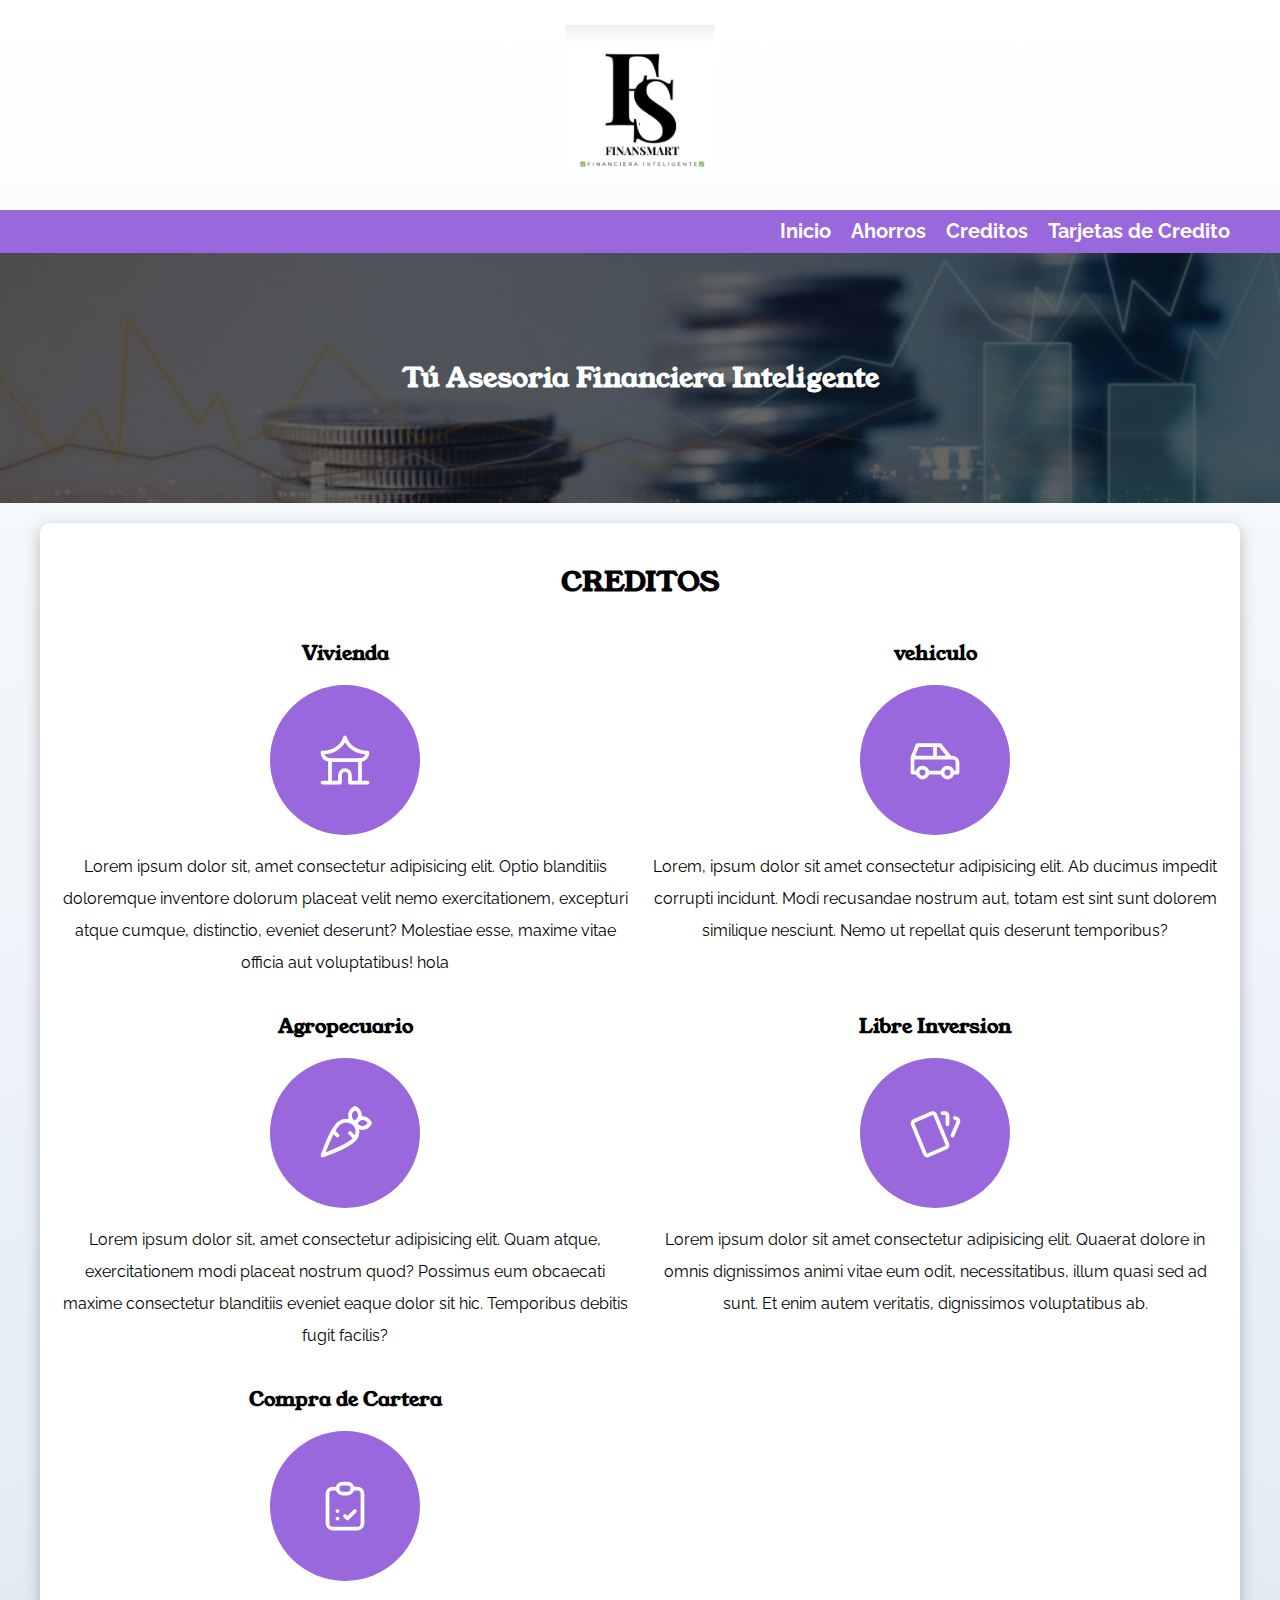
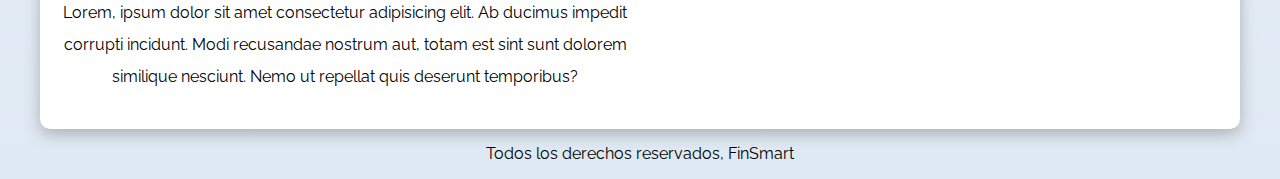
==== commit 7f16bc8b: "insertando modal - pag creditos" ====
--- a/creditos.html
+++ b/creditos.html
@@ -9,7 +9,9 @@
   <link rel="preconnect" href="https://fonts.gstatic.com" crossorigin>
   <link href="https://fonts.googleapis.com/css2?family=Young+Serif&display=swap" rel="stylesheet">
   <link href="https://fonts.googleapis.com/css2?family=Raleway:ital,wght@0,500;1,400&display=swap" rel="stylesheet">
+  <script src="creditos.js"></script>
   <link rel="stylesheet" href="./css/styles.css">
+
  
 
 </head>
@@ -38,8 +40,8 @@
     <h2>CREDITOS</h2>
     <div class="servicios">
       <section class="servicio">
-        <h3>Vivienda</h3>
-        <div class="icono" >
+        <h3 >Vivienda</h3>
+        <div class="icono" id="openModalButton" >
           <svg xmlns="http://www.w3.org/2000/svg" class="icon icon-tabler icon-tabler-building-pavilion" width="60" height="80" viewBox="0 0 24 24" stroke-width="1.5" stroke="#ffffff" fill="none" stroke-linecap="round" stroke-linejoin="round">
             <path stroke="none" d="M0 0h24v24H0z" fill="none"/>
             <path d="M3 21h7v-3a2 2 0 0 1 4 0v3h7" />
@@ -52,9 +54,9 @@
           placeat velit nemo exercitationem, excepturi atque cumque, distinctio, eveniet deserunt? Molestiae esse, 
           maxime vitae officia aut voluptatibus! hola</p>
       </section>
-      <!-- <div id="myModal" class="modal">
+      <div id="myModal" class="modal">
         <div class="modal-content">
-            <span class="close" id="closeModal">&times;</span>
+          <span class="close" id="closeModalButton">&times;</span>
             <form class="formulario"> 
               <div class="contenedor-campos">
                 <div class="campo">
@@ -88,25 +90,45 @@
               </div>
             </form>
         </div>
-    </div> -->
+    </div>
 
       <section class="servicio">
-        <h3>vehiculo</h3>
-        <div class="icono">
-          <a href="#" class="enlace abrir-modal" data-modal="vivienda">
+        <h3 >vehiculo</h3>
+        <div class="icono" id="openModalButtonVehiculo">         
           <svg xmlns="http://www.w3.org/2000/svg" class="icon icon-tabler icon-tabler-car" width="60" height="80" viewBox="0 0 24 24" stroke-width="1.5" stroke="#ffffff" fill="none" stroke-linecap="round" stroke-linejoin="round">
             <path stroke="none" d="M0 0h24v24H0z" fill="none"/>
             <path d="M7 17m-2 0a2 2 0 1 0 4 0a2 2 0 1 0 -4 0" />
             <path d="M17 17m-2 0a2 2 0 1 0 4 0a2 2 0 1 0 -4 0" />
             <path d="M5 17h-2v-6l2 -5h9l4 5h1a2 2 0 0 1 2 2v4h-2m-4 0h-6m-6 -6h15m-6 0v-5" />
-          </svg>
-        </a>  
-        </div>
+          </svg>        
+        </div>        
         <p>Lorem, ipsum dolor sit amet consectetur adipisicing elit. Ab ducimus impedit corrupti incidunt. Modi 
           recusandae nostrum aut, totam est sint sunt dolorem similique nesciunt. Nemo ut repellat quis deserunt 
           temporibus?</p>
-      </section> 
-     
+      </section>
+      <div id="myModal" class="modal">
+        <div class="modal-content">
+          <span class="close" id="closeModalButton">&times;</span>
+            <form class="formulario"> 
+              <div class="contenedor-campos">
+                <div class="campo">
+                  <label for="economia">Acividad Económica</label>
+                  <input class="input-text" type="text">
+                </div>
+                <div class="campo">
+                  <label for="salario">Rango Salarial</label>
+                  <input class="input-text" type="text">
+                </div>
+                <div class="campo">
+                  <label for="salario">Tipo de Contrato</label>
+                  <input class="input-text" type="text">
+                </div>
+              </div>
+            </form>
+          </div>
+      </div>
+
+      
       <section class="servicio">
         <h3>Agropecuario</h3>
         <div class="icono">
@@ -159,7 +181,8 @@
  <footer class="footer">
   <p>Todos los derechos reservados, FinSmart</p>
  </footer>
- <script src="creditos.js" charset="UTF-8"></script>
+ <!-- <script src="creditos.js" charset="UTF-8"></script> -->
+ <script src="creditos.js"></script>
 </body>
 </html>
 
--- a/css/styles.css
+++ b/css/styles.css
@@ -135,18 +135,9 @@
     justify-content: center;
     align-items: center;
 }
-/* modal*/
+/* modal pagina creidito*/
 .modal {
-    display: none;
-    position: fixed;
-    top: 0;
-    left: 0;
-    width: 100%;
-    height: 100%;
-    background-color: rgba(0, 0, 0, 0.5);
-    display: flex;
-    justify-content: center;
-    align-items: center;
+	display: none;
 }
 
 .modal-content {
